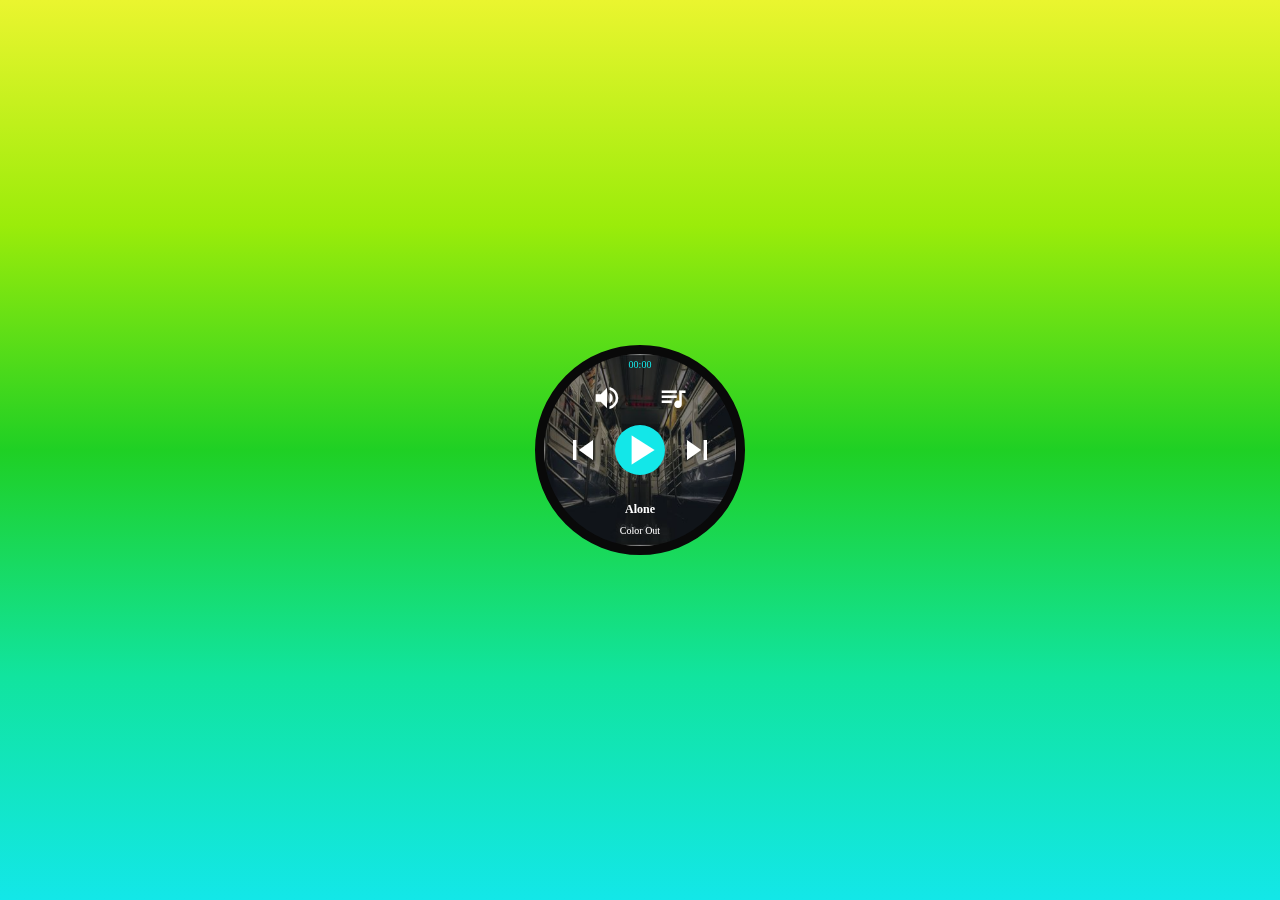
==== watch.html @ ba018f62 "msplayer_v3" ====
<!DOCTYPE html>
<html lang="ko">
<head>
    <meta charset="UTF-8">
    <meta name="viewport" content="width=device-width, initial-scale=1.0">
    <title>Music player Watch Version</title>
    <link rel="stylesheet" href="css/watch.css" type="text/css">
</head>
<body>
    <div class="player">
        <div class="backgroundImage">
            <img src="images/album1.jpg" alt="album cover">
        </div>
        <div class="main">
            <h1 class="name">Alone</h1>
            <p class="artist">Color Out</p>
            <span id="musicBtn" class="material-icons">play_arrow</span> <!-- pause -->
            <span id="prevBtn" class="material-icons">skip_previous</span>
            <span id="nextBtn" class="material-icons">skip_next</span>
            <span id="listBtn" class="material-icons">queue_music</span>
            <span id="volumeBtn" class="material-icons">volume_up</span>
            <div class="progress">
                <svg class="circle_progress" width="192" height="192" viewBox="0 0 120 120">
                    <circle class="frame" cx="60" cy="60" r="56" stroke-width="5" />
                    <circle class="bar" cx="60" cy="60" r="60" stroke-width="5" />
                </svg>
                <audio src="" id="main_audio"></audio>
                <div class="timebox">
                    <span class="currentTime">0:00</span>
                </div>
            </div>
        </div>
        <div class="volumeSelect">
            
        </div>
        <div class="menuScreen">
            
        </div>
    </div>
    <div class="border"></div>
    <script src="js/music_list.js"></script>
    <script src="js/watch.js"></script>
</body>
</html>
---- css/watch.css ----
@charset "utf-8";
@import url("https://fonts.googleapis.com/css2?family=Poppins:wght@100;200;300;400;500;600;700;800;900&display=swap");
@import url("https://fonts.googleapis.com/css2?family=Material+Icons");
body,div,h1,h2,ul,li,p{margin: 0; padding: 0; box-sizing: border-box;}
:root{
    --bgc:rgba(19,231,232,1);
}
body{
    height:100vh;
    background: rgb(234,245,47);
    background: linear-gradient(180deg, rgba(234,245,47,1) 0%, rgba(155,236,10,1) 25%, rgba(31,208,36,1) 50%, rgba(17,228,158,1) 75%, rgba(19,231,232,1) 100%);
}
.player{
    position: fixed; left: 50%; top: 50%; transform:translate(-50%,-50%);
    width: 192px; height: 192px; border-radius: 50%; overflow: hidden;
    user-select:none; position: relative;
    -webkit-user-select: none; z-index: 9000;
}
.player>div{
    width: 100%; height: 100%;
    position: absolute; left: 0; top: 0;
}
.backgroundImage{
    filter:brightness(60%);
}
.backgroundImage>img{
    width: 100%; height: 100%;
    object-fit:cover;
}
.player>.main{
    color: #fff;
}
.player>.main>h1{
    position: absolute; left: 50%; transform:translateX(-50%);
    bottom: 15%; font-size: 12px; text-align: center; z-index: 9999;
}
.player>.main>p{
    position: absolute; left: 50%; transform:translateX(-50%);
    bottom: 5%; font-size: 10px; text-align: center; z-index: 9998;
}
.player>.main>#musicBtn{
    position: absolute; left: 50%; top: 50%; transform:translate(-50%,-50%);
    font-size:50px; background-color:var(--bgc); border-radius: 50%; z-index: 10005;
}
.player>.main>#prevBtn{
    position: absolute; top: 50%; left: 10%; transform:translateY(-50%);
    font-size:40px; z-index: 10004;
}
.player>.main>#nextBtn{
    position: absolute; top: 50%; right: 10%; transform:translateY(-50%);
    font-size:40px; z-index: 10003;
}
.player>.main>#volumeBtn{
    position: absolute; left: 25%; top: 15%;
    font-size:30px; z-index: 10002;
}
.player>.main>#listBtn{
    position: absolute; right: 25%; top: 15%;
    font-size:30px; z-index: 10001;
}
.player>.main>.progress{
    width: 100%; position: absolute; left: 0; top: 0;
    height:100%; border-radius:50%; background-color:transparent;
}
.player>.main>.progress>.timebox{
    width: 100%; height: 100%;
    position: absolute; left: 0; top: 0;
}
.circle_progress{
    transform:rotate(-90deg);
}
.frame,.bar{
    fill:none;
}
.bar {
    stroke:var(--bgc);
    stroke-linecap: round;
    visibility: hidden;
}
.player>.main>.progress>.timebox>.currentTime{
    position: absolute; left:50%; transform:translateX(-50%); top: 5px;
    color:var(--bgc); font-size: 10px; z-index: 5050;
}
.player>.volumeSelect{
    display: none;
}
.player>.menuScreen{
    display: none;
}
.border{
    position: fixed; left: 50%; top: 50%; transform:translate(-50%,-50%);
    border: 10px solid #090909; width: 210px; height: 210px;
    border-radius: 50%;
}
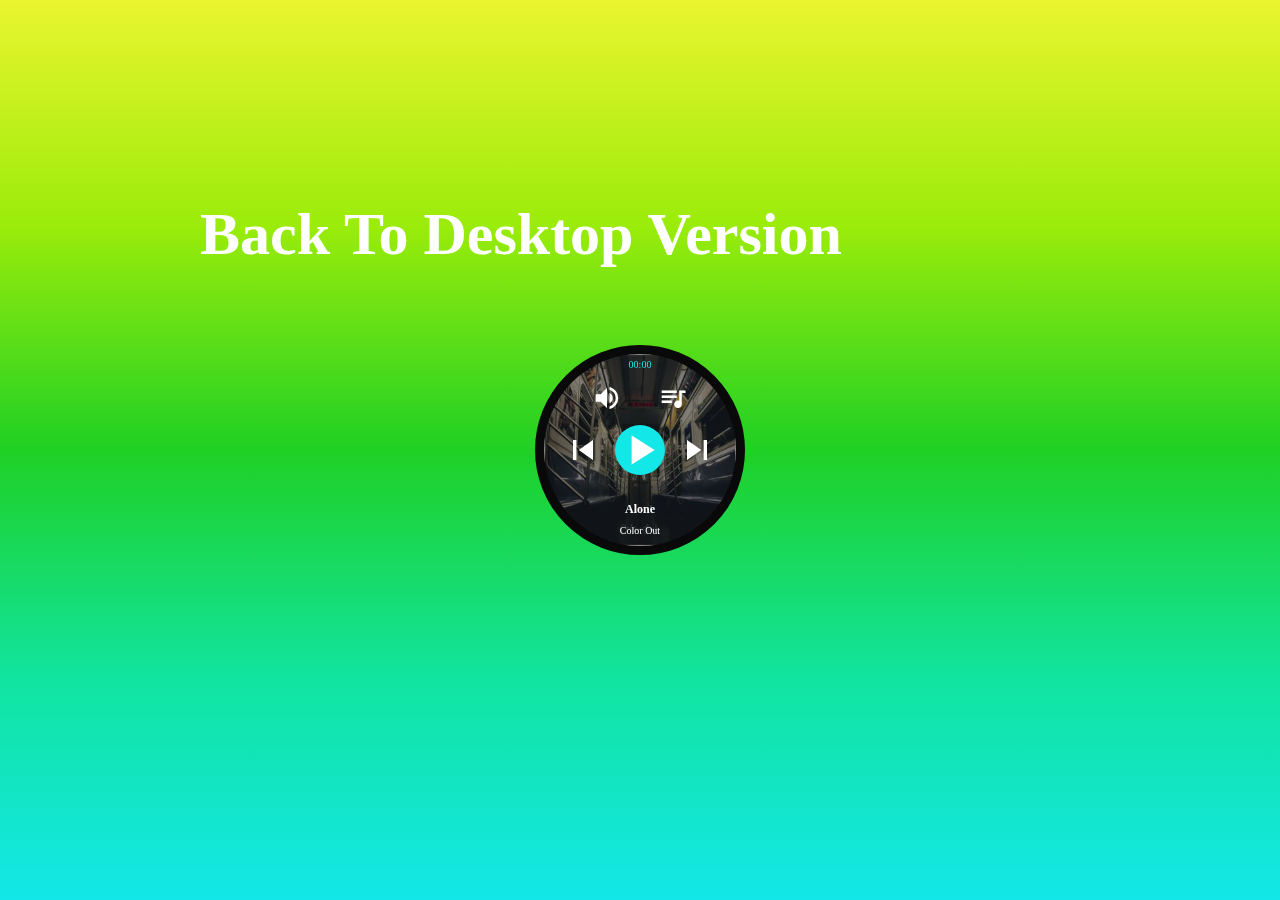
==== commit 80d9f6d0: "msplayer_v4" ====
--- a/watch.html
+++ b/watch.html
@@ -38,6 +38,7 @@
         </div>
     </div>
     <div class="border"></div>
+    <a href="index.html" class="back">Back To Desktop Version</a>
     <script src="js/music_list.js"></script>
     <script src="js/watch.js"></script>
 </body>
--- a/css/watch.css
+++ b/css/watch.css
@@ -91,4 +91,9 @@
     position: fixed; left: 50%; top: 50%; transform:translate(-50%,-50%);
     border: 10px solid #090909; width: 210px; height: 210px;
     border-radius: 50%;
+}
+.back{
+    position: absolute; left: 200px; top: 200px;
+    text-decoration: none; color: #fff; font-weight: bold;
+    font-size: 60px;
 }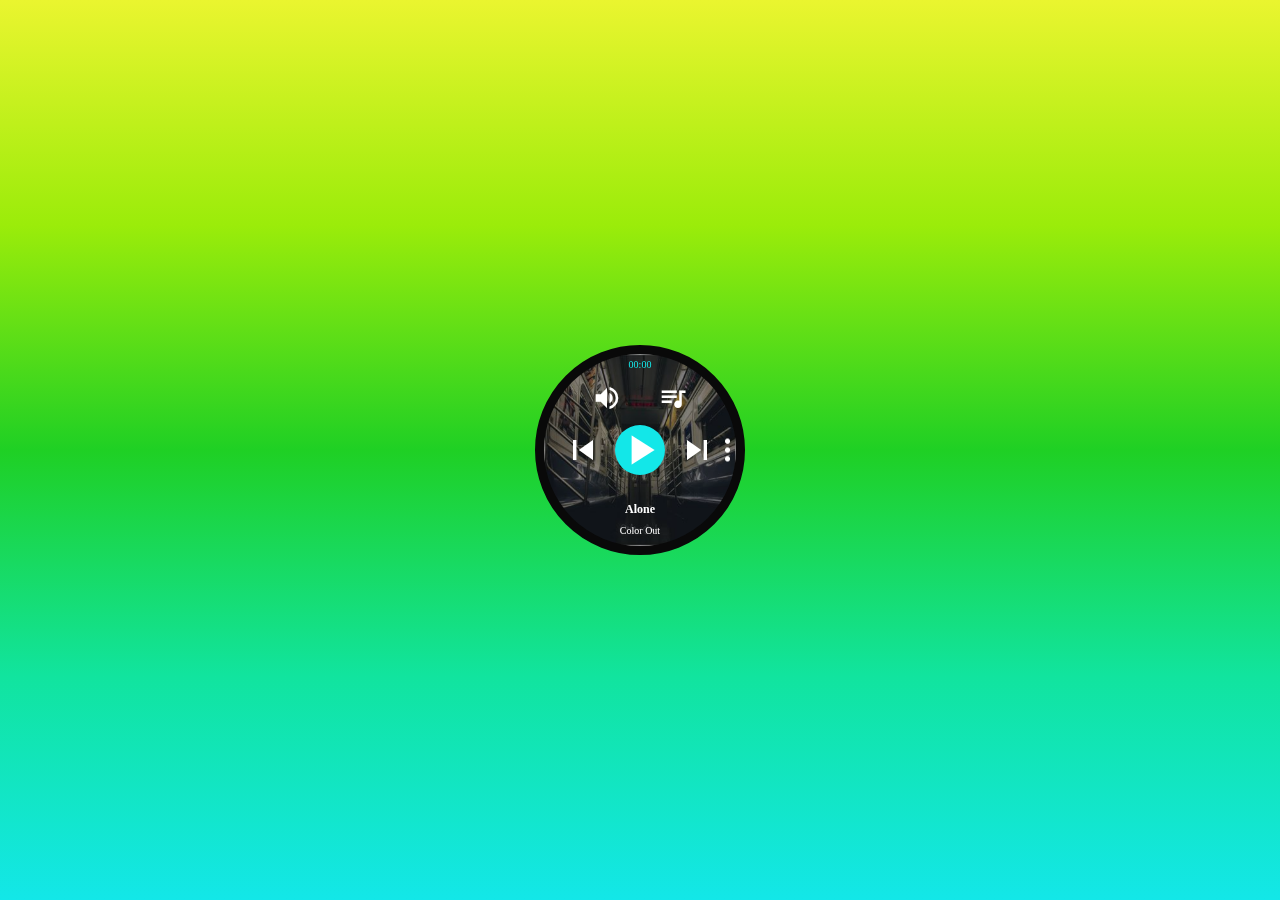
==== commit 727c4c61: "msplayer_v6" ====
--- a/watch.html
+++ b/watch.html
@@ -19,6 +19,7 @@
             <span id="nextBtn" class="material-icons">skip_next</span>
             <span id="listBtn" class="material-icons">queue_music</span>
             <span id="volumeBtn" class="material-icons">volume_up</span>
+            <span id="menuBtn"><img src="images/menu.png" alt="menu"/></span>
             <div class="progress">
                 <svg class="circle_progress" width="192" height="192" viewBox="0 0 120 120">
                     <circle class="frame" cx="60" cy="60" r="56" stroke-width="5" />
@@ -31,14 +32,40 @@
             </div>
         </div>
         <div class="volumeSelect">
-            
+            <span id='mute' class="material-icons">volume_up</span>
+            <p class="sound">음량</p>
+            <div class="volumeFunc">
+                <span class="minus">-</span>
+                <span class="currentVolume"></span>
+                <span class="plus">+</span>
+            </div>
+            <div class="volumeAdjust">
+                <svg class="volume_progress" width="192" height="192" viewBox="0 0 120 120">
+                    <circle class="volume_frame" cx="60" cy="60" r="56" stroke-width="5" />
+                    <circle class="volume_bar" cx="60" cy="60" r="60" stroke-width="5" />
+                </svg>
+            </div>
+            <span class="backToMain material-icons">undo</span>
+        </div>
+        <div class="play_list">
+            <h2>재생목록</h2>
+            <ul></ul>
+            <span class="backToMain2 material-icons">undo</span>
         </div>
         <div class="menuScreen">
-            
+            <div class="menus">
+                <div class="shuffleFunc">
+                    <span id="shuffleBtn" class="material-icons">shuffle</span><strong>셔플 <span class="shuffleText">OFF</span></strong>
+                </div>
+                <div class="repeatFunc">
+                    <span id="repeatBtn" class="material-icons">repeat</span><strong class="repeatText">전체 재생</strong>
+                </div>
+                <a href="index.html" class="back">Desktop Version</a>
+            </div>
+            <span class="backToMain3 material-icons">undo</span>
         </div>
     </div>
     <div class="border"></div>
-    <a href="index.html" class="back">Back To Desktop Version</a>
     <script src="js/music_list.js"></script>
     <script src="js/watch.js"></script>
 </body>
--- a/css/watch.css
+++ b/css/watch.css
@@ -1,9 +1,12 @@
 @charset "utf-8";
 @import url("https://fonts.googleapis.com/css2?family=Poppins:wght@100;200;300;400;500;600;700;800;900&display=swap");
 @import url("https://fonts.googleapis.com/css2?family=Material+Icons");
-body,div,h1,h2,ul,li,p{margin: 0; padding: 0; box-sizing: border-box;}
+body,div,h1,h2,ul,li,p,strong{margin: 0; padding: 0; box-sizing: border-box;}
 :root{
     --bgc:rgba(19,231,232,1);
+    --white:#fff;
+    --black:#090909;
+    --gray:#666;
 }
 body{
     height:100vh;
@@ -28,7 +31,7 @@
     object-fit:cover;
 }
 .player>.main{
-    color: #fff;
+    color:var(--white);
 }
 .player>.main>h1{
     position: absolute; left: 50%; transform:translateX(-50%);
@@ -53,6 +56,14 @@
 .player>.main>#volumeBtn{
     position: absolute; left: 25%; top: 15%;
     font-size:30px; z-index: 10002;
+}
+.player>.main>#menuBtn{
+    position: absolute; top: 50%; transform:translateY(-50%);
+    right: 3%; width:5px; height: 23px; z-index: 10006;
+    cursor: pointer;
+}
+.player>.main>#menuBtn>img{
+    width: 100%; height: 100%; object-fit:cover;
 }
 .player>.main>#listBtn{
     position: absolute; right: 25%; top: 15%;
@@ -82,18 +93,140 @@
     color:var(--bgc); font-size: 10px; z-index: 5050;
 }
 .player>.volumeSelect{
+    display: none; position: absolute; left: 0; top: 0;
+    z-index:20000; width: 100%; height: 100%;
+    background:var(--black); color:var(--white);
+    cursor: pointer;
+}
+.player>.volumeSelect>#mute{
+    font-size: 32px; position: absolute;
+    left: 50%; transform:translateX(-50%); top: 12%;
+    z-index: 27000;
+}
+.player>.volumeSelect>.volumeFunc{
+    display: flex; position: absolute; left:50%; top: 50%;
+    transform:translate(-50%,-50%);
+    justify-content:space-between; align-items: center;
+    text-align: center; z-index: 29999;
+    width: 92px; height: 54px;
+}
+.player>.volumeSelect>.volumeFunc>.minus{
+    font-size: 32px; width: 23px;
+}
+.player>.volumeSelect>.volumeFunc>.currentVolume{
+    font-size: 40px; position: absolute;
+    left: 50%; top: 50%;
+    transform:translate(-50%,-50%);
+}
+.player>.volumeSelect>.volumeFunc>.plus{
+    font-size: 32px; width: 23px;
+}
+.player>.volumeSelect>.sound{
+    font-size: 24px; position: absolute; left: 50%;
+    transform:translateX(-50%); bottom: 12%;
+}
+.player>.volumeSelect>.volumeAdjust{
+    width: 100%; position: absolute; left: 0; top: 0;
+    height:100%; border-radius:50%; background-color:transparent;
+    z-index: 25000;
+}
+.player>.volumeSelect>.volumeAdjust>.volume_progress{
+    transform:rotate(-90deg);
+}
+.player>.volumeSelect>.volumeAdjust>.volume_progress>.volume_frame,
+.player>.volumeSelect>.volumeAdjust>.volume_progress>.volume_bar{
+    fill:none;
+}
+.player>.volumeSelect>.volumeAdjust>.volume_progress>.volume_bar{
+    stroke:#fc0;
+    stroke-linecap: round;
+}
+.play_list{
+    position: absolute; left: 0; top: 0; width: 100%;
+    height: 100%; padding: 20px; box-sizing: border-box;
+    background:var(--black); color:var(--white); display:none;
+    z-index: 30000; overflow-y: scroll;
+    -ms-overflow-style:none;
+    scrollbar-width:none; cursor: pointer;
+}
+.play_list::-webkit-scrollbar{
     display: none;
 }
+.play_list.on{
+    display: block;
+}
+.play_list>h2{
+    font-size: 14px; text-align: center; margin-bottom: 20px;
+}
+.play_list>ul{
+    list-style:none; border-radius:6px;
+    overflow: hidden;
+}
+.play_list>ul>li{
+    border-bottom: 3px solid var(--black); font-size: 12px;
+    letter-spacing: -1px; /* line-height:1.8; */ padding: 5px;
+    display: flex; justify-content:space-between; align-items:center;
+    cursor: pointer; background:var(--gray);
+}
+.play_list>ul>li>strong{font-weight: normal;}
+.play_list>ul>li>em{font-style:normal; font-size:10px;}
+.play_list li.active{
+    color:var(--bgc);
+}
+.play_list>.backToMain2{
+    color:var(--white); position: absolute; top:16%;
+    left:14%; font-size: 24px; text-decoration: none; z-index: 38000;
+}
 .player>.menuScreen{
-    display: none;
+    position: absolute; left: 0; top: 0;
+    z-index:40000; width: 100%; height: 100%;
+    background:var(--black); color:var(--white);
+    cursor: pointer; display: none;
+}
+.player>.menuScreen.on{
+    display: block;
+}
+.player>.menuScreen>.menus{
+    display: flex; flex-flow:column nowrap;
+    justify-content:center; align-items:space-between;
+    position: absolute; left: 50%; top: 50%; transform:translate(-50%,-50%);
+    gap: 20px; z-index: 45000;
+}
+.player>.menuScreen>.menus>div{
+    display:flex; justify-content:space-between; align-items:center;
+}
+.player>.menuScreen>.menus>div>strong{
+    font-weight: normal; font-size: 18px;
+    width: 79px; height: 24px;
+}
+.player>.menuScreen>.menus>div>strong>.shuffleText{
+    color:var(--gray);
+}
+.player>.menuScreen>.menus>.repeatFunc.on{
+    color:var(--bgc);
+}
+.player>.menuScreen>.menus>.shuffleFunc.on>strong>.shuffleText{
+    color:var(--bgc); font-weight: bold;
+}
+.player>.menuScreen>.backToMain3{
+    position: absolute; left: 50%; transform:translateX(-50%);
+    bottom: 3%; font-size: 24px; color:var(--white);; z-index: 46000;
 }
 .border{
     position: fixed; left: 50%; top: 50%; transform:translate(-50%,-50%);
-    border: 10px solid #090909; width: 210px; height: 210px;
+    border: 10px solid var(--black); width: 210px; height: 210px;
     border-radius: 50%;
 }
 .back{
-    position: absolute; left: 200px; top: 200px;
-    text-decoration: none; color: #fff; font-weight: bold;
-    font-size: 60px;
+    /* position: absolute; 
+    bottom: 10%; left: 50%; transform:translateX(-50%); */
+    font-size: 14px; font-weight: bold; height: 18px; width: 110px;
+    text-decoration: none; color:var(--white);
+}
+.backToMain{
+    color:var(--white); position: absolute; top: 50%; transform: translateY(-50%);
+    left:5%; font-size: 24px; text-decoration: none; z-index: 28000;
+}
+.player>.active{
+    display: block;
 }